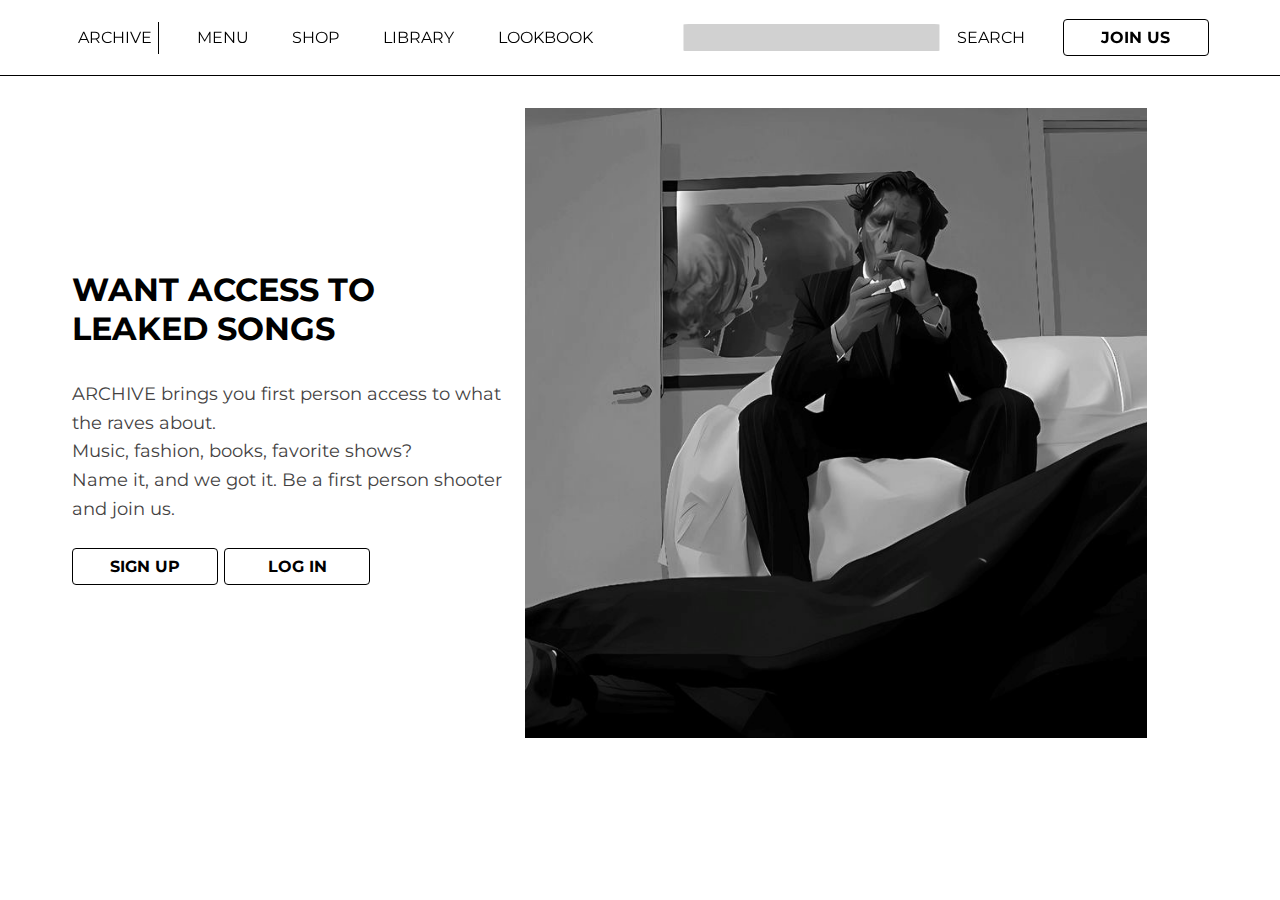
==== index.html @ fbf17ea3 "v1 of redesigning" ====
<!DOCTYPE html>
<html lang="en">
<head>
    <meta charset="UTF-8">
    <meta name="viewport" content="width=device-width, initial-scale=1.0">
    <link rel="stylesheet" href="styles.css">
    <title>ARCHIVE</title>
</head>
<body>
    
    <nav class="nav-container">
        <div class="nav-link-container1">
            <div class="name">ARCHIVE</div>
            <a href="#" class="nav-link">Menu</a>
            <a href="#" class="nav-link">Shop</a>
            <a href="#" class="nav-link">Library</a>
            <a href="#" class="nav-link">Lookbook</a>
        </div>

        <div class="nav-link-container2">
            <input type="text" name="search" id="search">
            <label for="search" class="nav-link">Search</label>
            <a href="#" class="nav-link sign-up">join us</a>
            
        </div>
    </nav>

    
    <div class="landing-section">
        <div class="hero-section">
            <div class="hero-text-container">
                <h1>want access to LEAKED SONGS <br>
                </h1>
                <p>ARCHIVE brings you first person access to what the raves about.
                    <br> Music, fashion, books, favorite shows? 
                    <br>Name it, and we got it. 
                    Be a first person shooter and join us.</p>

                <div class="button-container">

                    <button class="nav-link sign-up" >Sign up</button>
                    <button class="nav-link sign-up" >Log in</button>
                </div>
            </div>
            <div class="hero-image-container">
                <img src="images/bateman.jpg" alt="">
            </div>
            
        </div>
    </div>

    
</body>
</html>
---- styles.css ----
@import url('https://fonts.googleapis.com/css2?family=Montserrat:ital,wght@0,100..900;1,100..900&family=Roboto:ital,wght@0,100;0,300;0,400;0,500;0,700;0,900;1,100;1,300;1,400;1,500;1,700;1,900&display=swap');
@import url('https://fonts.googleapis.com/css2?family=Montserrat:ital,wght@0,100..900;1,100..900&family=Roboto:ital,wght@0,100;0,300;0,400;0,500;0,700;0,900;1,100;1,300;1,400;1,500;1,700;1,900&display=swap');
*{
    padding: 0;
    margin: 0;
    /* font-family: 'Roboto' , Helvetica, sans-serif; */
    box-sizing: border-box;
}

body{
    display: flex;
    flex-direction: column;
    gap: 2rem;
    font-family: 'Montserrat' ,sans-serif;
}

:root{
    --flex-gap: 2rem;
}

.nav-container{
    border-bottom: 1px solid;
    display: flex;
    justify-content: space-evenly;
    backdrop-filter: blur(20px);
    z-index: 1;
    flex-wrap: nowrap;
    top: 0;
    position: sticky;
    padding: .8rem;
}

.nav-link-container1{
    /* border:1px solid; */
    display: flex;
    flex-wrap: nowrap;
    gap: var(--flex-gap);
    padding: .4rem;
    backdrop-filter: blur(20px);
    flex-wrap: nowrap;

}

.name{
    color: inherit;
    text-transform: uppercase;
    font-size: medium;
    padding: .4rem;
    border-right: 1px solid;
    align-self: center;

}
.nav-link{
    text-decoration: none;
    color: inherit;
    text-transform: uppercase;
    font-size: medium;
    padding: .3rem;
    text-align: center;
    align-self: center;
    transition: 0.3s ease-in;
    border: 1px solid transparent

}

.nav-link:hover{
    /* background-color: black;
    color: white; */
    border-bottom: 1px solid black;
}

.nav-link-container2{
    /* border:1px solid; */
    display: flex;
    flex-wrap: nowrap;
    gap: calc(var(--flex-gap) );
    padding: .4rem;
    /* transform: translateX(-6.8%); */
    /* backdrop-filter: blur(20px); */
    background-color: rgba(255, 255, 255, 0);

}


input[name='search']{
    all: unset;
    height: 3vh;
    width: 20vw;
    align-self: center;
    transform: translateX(8%);
    background-color: hsla(0, 0%, 45%, 0.329);
    border-radius: 2%;
    font-size: small;
}

.text-content{
    display: flex;
    flex-direction: column;
    position: relative;
    width:80%;
    padding: .5rem;
    align-self: flex-start;
    text-align: left;
    gap: .3rem;
    border: 1px solid;
    transform: translate(12%, 12%);    
} 

.landing-section{
    display: flex;
    flex-direction: column;
    /* border: 2px solid green; */
    width: 100%;
    flex-wrap: wrap;

}

.landing-section .hero-section{
    display: flex;
    /* border: 2px solid red; */
    justify-content: space-evenly;
    width: 90%;
    align-self: center;
    flex-wrap: wrap;
}

.hero-image-container{
    display: flex;
    width: 60%;
}

.hero-image-container img{
    width: 90%;
    height: 70vh;
}

.hero-text-container{
    width: 40%;
    /* border: 1px solid; */
    display: flex;
    flex-direction: column;
    gap: 1rem;
    place-content: center;
    align-self: center;
    /* transform: translate(-12%); */
}

.hero-text-container h1{
    /* border: 1px solid; */
    width: fit-content;
    text-transform: uppercase;
    text-align: left;
    padding: .5rem;
}

.hero-text-container p{
    font-weight: light;
    font-size: large;
    color: rgb(68, 66, 66);
    text-align: left;
    padding: .5rem;
    line-height: 1.8rem;
}

.hero-text-container .button-container{
    display: flex;
    justify-content: space-between;
    gap: .4rem;
    /* border: 1px solid; */
    align-self: flex-start;
    margin-left: .5rem
}

.button-container .sign-up,
.nav-link-container2 .sign-up{
    all: unset;
    border: 1px solid;
    padding: .5rem;
    width: 8rem;
    text-align: center;
    font-weight: bold;
    text-transform: uppercase;;
    border-radius: 4px;
}

.button-container .sign-up:hover,
.nav-link-container2 .sign-up:hover{
    cursor: pointer;
    background-color: black;
    color: white;
    transition: 0.4s ease-in
}
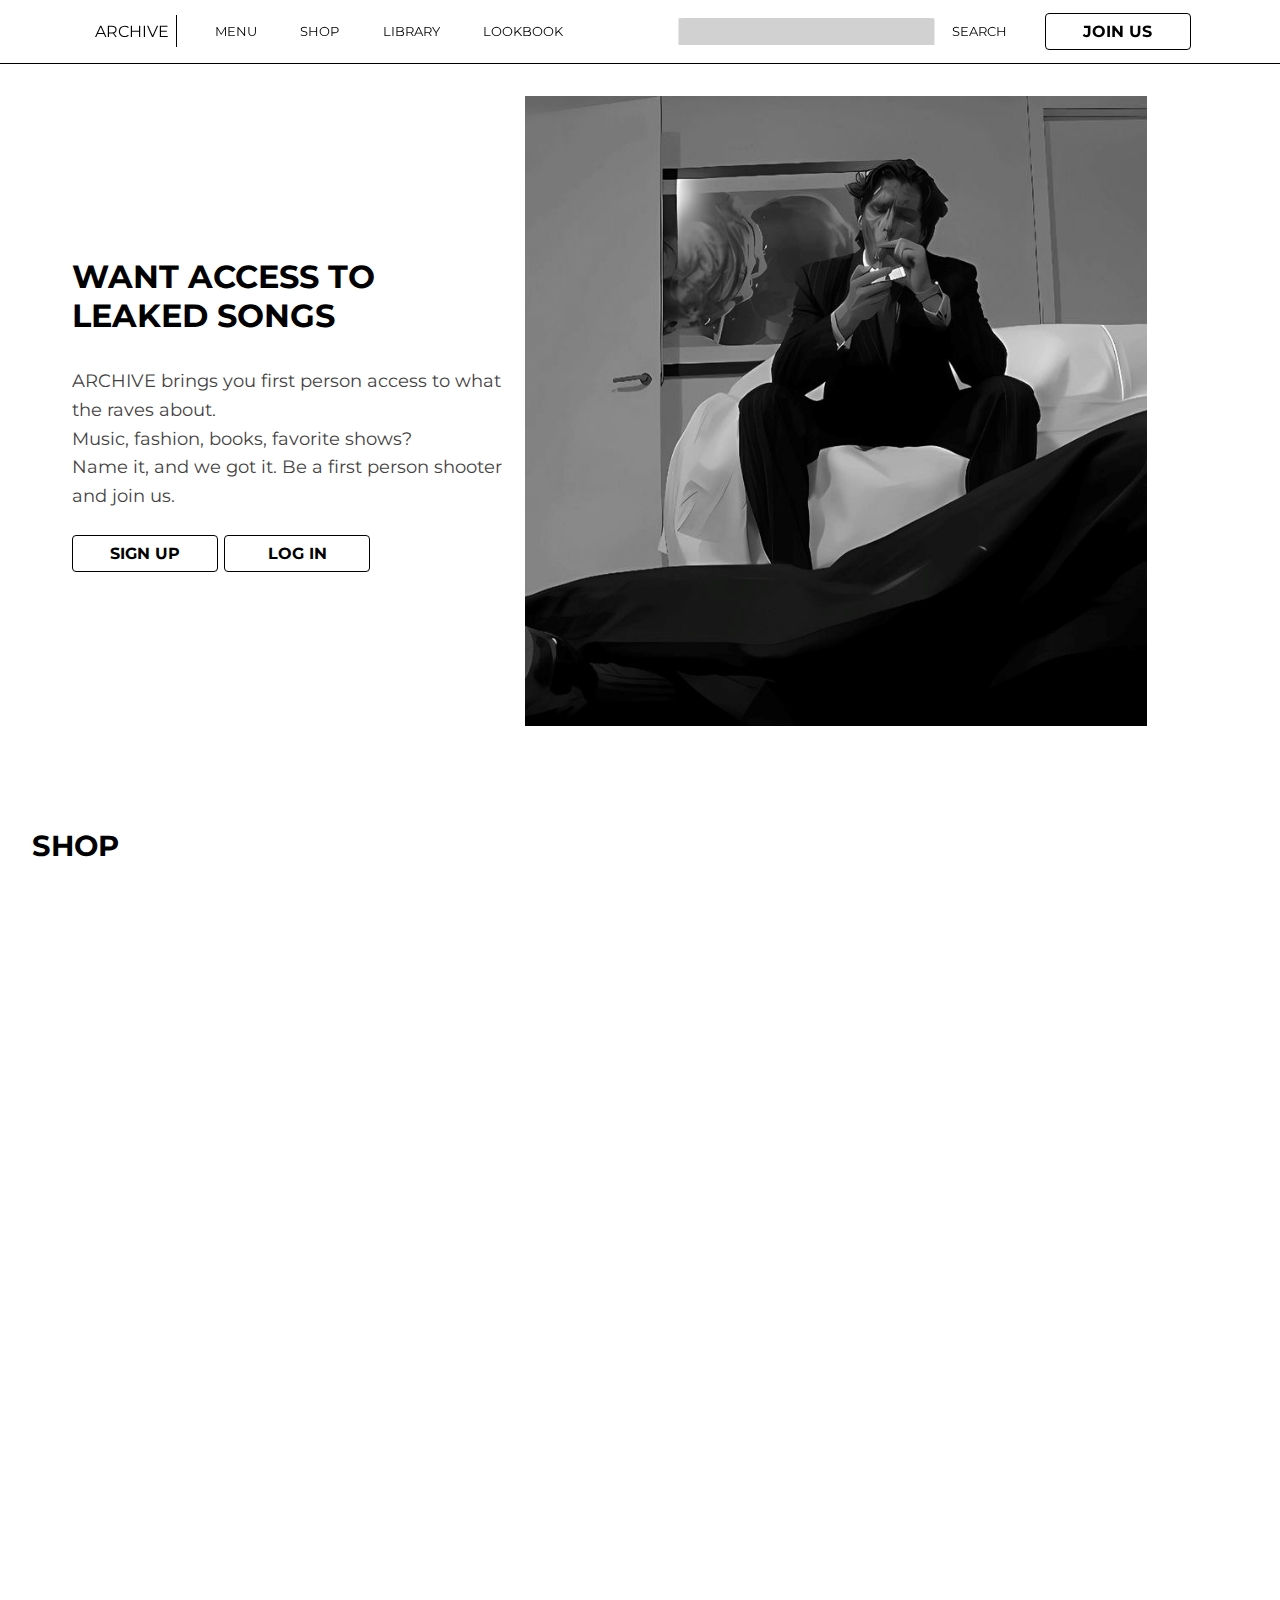
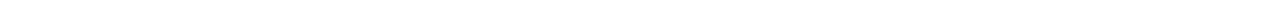
==== commit 3f64afca: "v1: shop section" ====
--- a/index.html
+++ b/index.html
@@ -49,6 +49,28 @@
         </div>
     </div>
 
+
+    
+    <div class="shop-caption"><h2>SHOP</h2></div>
+
+    <div class="shop-section">
+        <div class="video-container">
+            <video class="number-nine-video" autoplay loop muted>
+                <source src="images/videos/number-nine-demo.mp4" type="video/mp4">
+            </video>
+
+            <!-- <div class="message-container">
+                <p>ARCHIVE SHOP</p>
+
+            </div> -->
+            <div class="action-container">
+                <button class="selection-buttons">mens</button>
+                <button class="selection-buttons">womens</button>
+            </div>
+        </div>
+    </div>
+
+
     
 </body>
 </html>--- a/styles.css
+++ b/styles.css
@@ -13,10 +13,13 @@
     flex-direction: column;
     gap: 2rem;
     font-family: 'Montserrat' ,sans-serif;
+    overflow-x: hidden;
 }
 
 :root{
     --flex-gap: 2rem;
+    --inset-color: rgba(54, 127, 223, 0.568);
+
 }
 
 .nav-container{
@@ -28,7 +31,7 @@
     flex-wrap: nowrap;
     top: 0;
     position: sticky;
-    padding: .8rem;
+    padding: .4rem;
 }
 
 .nav-link-container1{
@@ -55,7 +58,7 @@
     text-decoration: none;
     color: inherit;
     text-transform: uppercase;
-    font-size: medium;
+    font-size: small;
     padding: .3rem;
     text-align: center;
     align-self: center;
@@ -172,8 +175,11 @@
     margin-left: .5rem
 }
 
+/* BUTTON STYLES */
+.sign-up,
 .button-container .sign-up,
-.nav-link-container2 .sign-up{
+.nav-link-container2 .sign-up,
+.action-container .sign-up{
     all: unset;
     border: 1px solid;
     padding: .5rem;
@@ -190,4 +196,98 @@
     background-color: black;
     color: white;
     transition: 0.4s ease-in
-}+}
+
+.shop-caption{
+    font-weight: bold;
+    font-size: larger;
+    padding: .4rem;
+    transform: translateX(4%);
+    width: 50%;
+    padding-bottom: 0rem;
+    margin-top: 5%;
+}
+
+/* controls full width of banner */
+.shop-section{
+    display: flex;
+    place-content: center;
+    flex-direction: column;
+    width: 100%;
+    align-self: center;
+    /* margin-top:px; */
+}
+
+
+/* controls width of video */
+.video-container{
+    width: 100%;
+    height: 80vh;
+    align-self: center;
+    /* border: 1px solid  red; */
+    display: flex;
+    flex-direction: column;
+    position: relative;
+    overflow: hidden;
+}
+
+.video-container .number-nine-video{
+    width: 100%;
+    height: 100%;
+    z-index: -1;
+    object-fit: cover;
+    /* border:1px solid rgb(104, 201, 14); */
+    position: absolute;
+    /* opacity: 89%; */
+}
+
+.message-container{
+    color: white;
+    font-size: large;
+    align-self: center;
+    position: absolute;
+    top: 60%;
+    z-index: 1;
+    text-transform: uppercase;
+}
+
+.message-container p{
+    font-weight: bold;
+}
+
+.action-container{
+    /* border: 1px solid red; */
+    align-self: center;
+    z-index: 1;
+    top: 55%;
+    /* transform: translateY(-50%); */
+    position: absolute;
+    display: flex;
+    justify-content: space-between;
+    gap: 5rem;
+    padding: .4rem;
+}
+
+.action-container .selection-buttons{
+    all: unset;
+    color: white;
+    padding: .8rem;
+    box-shadow: inset 0 0 0 0 rgb(5, 5, 5);
+    z-index: 1;
+    border: 1px solid;
+    width: 6rem;
+    text-align: center;
+    font-weight: bold;
+    text-transform: uppercase;;
+    border-radius: 4px;
+
+}
+
+.action-container .selection-buttons:hover{
+    transform: scale(1.1);
+    box-shadow: inset 178px 0 0 0 rgba(54, 127, 223, 0.76);
+    transition: transform 0.5s ease-in, box-shadow 0.3s ease-in;
+    cursor: pointer;
+
+}
+
